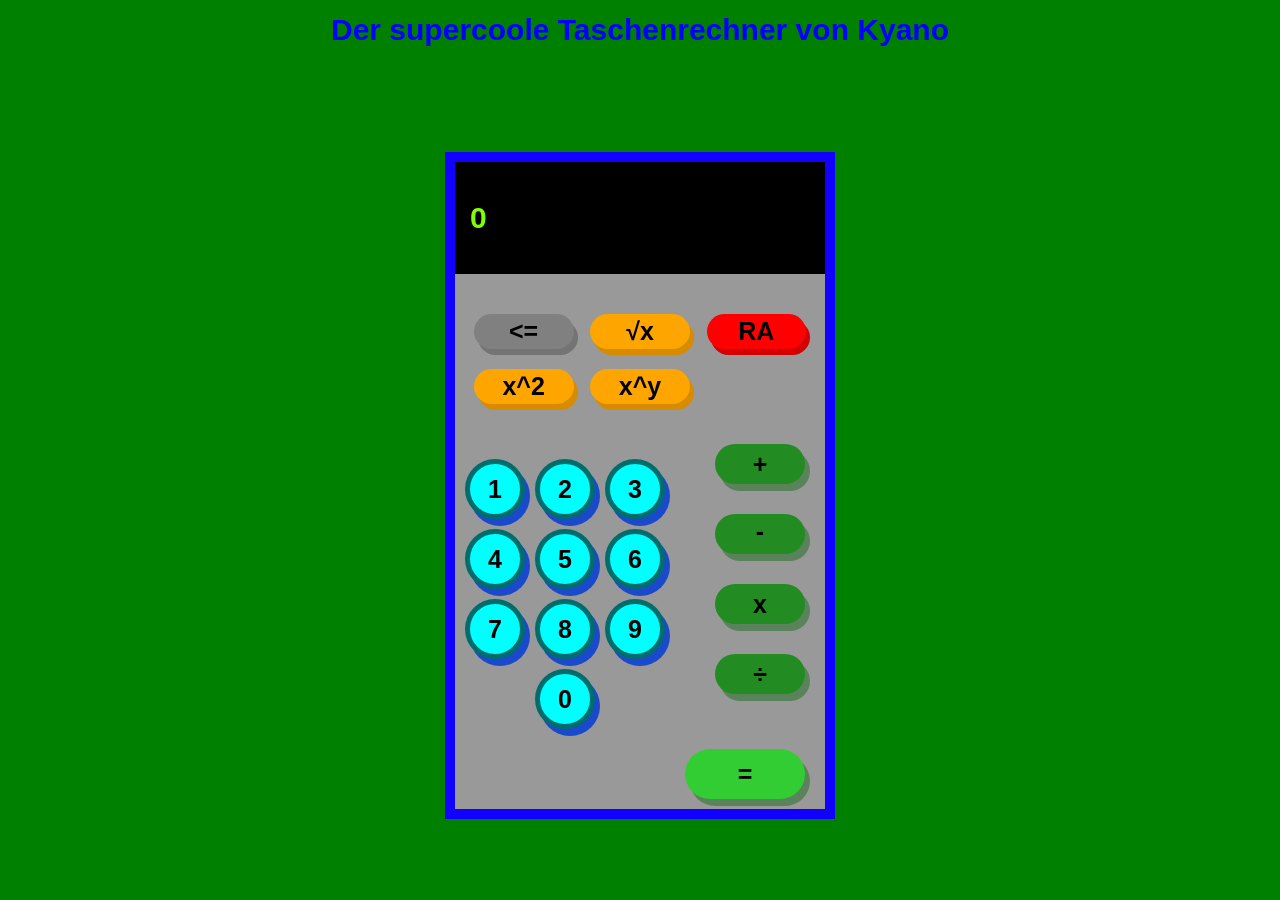
==== Programme/index.html @ 54391bef "test commit 08.09.2026" ====
<!doctype html>
<!-- Dokumenttyp als HTML5 deklarieren -->
<html lang="de">
  <!--Sprache auf Deutsch setzen-->
  <head>
    <meta charset="UTF-8" />
    <!--Sonderzeichen korrekt darstellen-->
    <meta name="viewport" content="width=device-width, initial-scale=1.0" />
    <!-- Responsives Design ermöglichen für Geräte -->
    <title>Taschenrechnerprojekt</title>
    <!-- Titel der Webseite -->
    <link rel="stylesheet" href="style.css" />
    <!-- Verknüpfung mit der CSS-Datei für das Design -->
  </head>

  <body>
    <!-- Hauptinhalt der Webseite -->
    <h1>Der supercoole Taschenrechner von Kyano</h1>

    <div class="box">
      <div class="display" id="display">0</div>

      <div class="rechner-unten">
        <div class="Zusatzknöpfe">
          <div class="löschknopf">&lt;=</div>
          <!--&lt weil < wird für tags benutzt-->

          <div class="wurzelknopf">√x</div>
          <div class="resetknopf">RA</div>
          <div class="quadratknopf">x^2</div>
          <div class="potenzknopf">x^y</div>
        </div>

        <div class="zahlen-und-operatoren">
          <div class="zahlenbox">
            <div class="zahlenknöpfe eins">1</div>
            <div class="zahlenknöpfe zwei">2</div>
            <div class="zahlenknöpfe drü">3</div>
            <div class="zahlenknöpfe vier">4</div>
            <div class="zahlenknöpfe füf">5</div>
            <div class="zahlenknöpfe sechs">6</div>
            <div class="zahlenknöpfe sieben">7</div>
            <div class="zahlenknöpfe acht">8</div>
            <div class="zahlenknöpfe nün">9</div>
            <div class="zahlenknöpfe null">0</div>
          </div>

          <div class="rechenoperator">
            <div class="rechenoperatorenknöpfe plus">+</div>
            <div class="rechenoperatorenknöpfe minus">-</div>
            <div class="rechenoperatorenknöpfe mal">x</div>
            <div class="rechenoperatorenknöpfe durch">÷</div>
          </div>
        </div>

        <div class="resultatknopf">=</div>
      </div>
    </div>

    <script src="Funktionen.js"></script>
  </body>
</html>
---- Programme/style.css ----
.box,
.box * {
  user-select: none; /* Verhindert das Markieren von Text und Elementen in der Box */
  caret-color: transparent;
}

body {
  background-color: green;
  display: flex;
  justify-content: center;
  align-items: center;
  flex-direction: column;
  font-size: 25px;
  font-weight: bold; /* Fettgedruckt */
  font-family: Arial, Helvetica, sans-serif; /*Schriftart*/
  cursor: default; /* Standard-Cursor */
}
.box {
  width: 390px; /* Breite der Box */
  min-height: 500px; /* Mindesthöhe der Box */
  border: 10px solid rgb(17, 0, 255); /* Darbe + Breite vom Rand */
  background-color: rgb(153, 153, 153); /* Graue Füllung*/
  box-sizing: border-box; /* Border wird in Grösse miteinbezogen */
  padding: 0;
  display: flex;
  flex-direction: column;
  margin-top: 100px;
}
.zahlenknöpfe {
  width: 50px;
  height: 50px;
  background-color: aqua;
  border: 5px solid rgb(0, 109, 109);
  display: flex;
  align-items: center;
  justify-content: center;
  color: rgb(0, 0, 0);
  cursor: pointer;
  border-radius: 50px; /* Runde Knöpfe */
  box-shadow: 5px 7px 0px rgba(0, 57, 214, 0.822);
}

.zahlenknöpfe:hover {
  filter: brightness(0.5);
  cursor: pointer;
}
.display {
  width: 100%;
  height: 112px;
  padding: 15px;
  background-color: #000;
  color: chartreuse;
  font-size: larger;
  display: flex;
  align-items: center;
  box-sizing: border-box; /* Padding wird in Grösse miteinbezogen */
  user-select: none; /* Verhindert das Markieren des Textes im Display */
  caret-color: transparent; /* Versteckt den Cursor im Display */
}
.zahlen-und-operatoren {
  margin-top: 20px;
  display: flex;
  gap: 20px; /* Abstand zwischen Zahlen und Operatoren */
  align-items: flex-start;
  width: 100%;
  flex: 1; /* Zahlen und Operatoren nehmen den verfügbaren Platz ein */
  margin-top: auto; /* Zahlen und Operatoren werden am unteren Rand der Box ausgerichtet */
}
.zahlenbox {
  display: grid;
  grid-template-columns: repeat(3, 1fr); /* 3 Spalten mit gleicher Breite */
  gap: 10px; /* Abstand zwischen den Knöpfen */
  width: fit-content; /* Breite passt sich dem Inhalt an */
  margin-top: 35px;
}
.null {
  grid-column: 2; /* Null in der Mitte der unteren Reihe */
  grid-row: 4; /* Null in der 4. Zeile */
}

.rechenoperatorenknöpfe {
  width: 90px;
  height: 40px;
  color: #000;
  background-color: forestgreen;
  margin-top: 10px;
  margin-bottom: 10px;
  border-radius: 50px;
  box-shadow: 5px 7px 0px rgba(0, 100, 0, 0.404);
}

.rechenoperatorenknöpfe:hover {
  filter: brightness(0.5);
  cursor: pointer;
}
.rechenoperator {
  display: flex;
  flex-direction: column;
  gap: 10px;
  margin-top: 10px;
  height: 100%;
  width: 90px;
  cursor: pointer;
  margin-left: auto; /* Rechenoperatoren werden am rechten Rand der Box ausgerichtet */
  margin-right: 10px;
}
.rechenoperator > div {
  /* Alle Rechenoperatorenknöpfe */
  display: flex;
  align-items: center;
  justify-content: center;
  font-size: 25px;
  font-weight: bold;
}
h1 {
  margin-top: 5px;
  margin-bottom: 5px;
  font-size: larger;
  color: blue;
  user-select: none;
}
.Zusatzknöpfe {
  display: flex;
  flex-wrap: wrap;
  column-gap: 5%;
  row-gap: 20px;
  width: 95%;
  margin: auto;
  margin-top: 20px;
}
.Zusatzknöpfe > div {
  display: flex;
  width: 30%;
  height: 35px;
  align-items: center;
  justify-content: center;
  border-radius: 250px;
}
.Zusatzknöpfe > div:hover {
  filter: brightness(0.5);
  cursor: pointer;
}
.löschknopf {
  box-shadow: 4px 6px 0px rgb(116 116 116);
  background-color: gray;
}
.resetknopf {
  box-shadow: 4px 6px 0px #d20000;
  background-color: red;
}
.quadratknopf {
  box-shadow: 4px 6px 0px rgb(214 139 0);
  background-color: orange;
}
.potenzknopf {
  box-shadow: 4px 6px 0px rgb(214 139 0);
  background-color: orange;
}
.wurzelknopf {
  box-shadow: 4px 6px 0px rgb(214 139 0);
  background-color: orange;
}
.resultatknopf {
  width: 120px;
  height: 50px;
  background-color: limegreen;
  margin-top: 0;
  margin-bottom: 5px;
  align-self: flex-end;
  margin-right: 10px;
  display: flex;
  align-items: center;
  justify-content: center;
  border-radius: 50px;
  box-shadow: 5px 7px 0px rgba(0, 100, 0, 0.404);
}
.resultatknopf:hover {
  filter: brightness(0.9);
  cursor: pointer;
}
.rechner-unten {
  width: 100%;
  display: flex;
  flex-direction: column;
  gap: 20px;
  flex: 1;
  padding: 20px 10px 5px;
  box-sizing: border-box;
}
div.rechenoperatorenknöpfe.minus {
  height: 35px;
  padding-bottom: 5px;
}
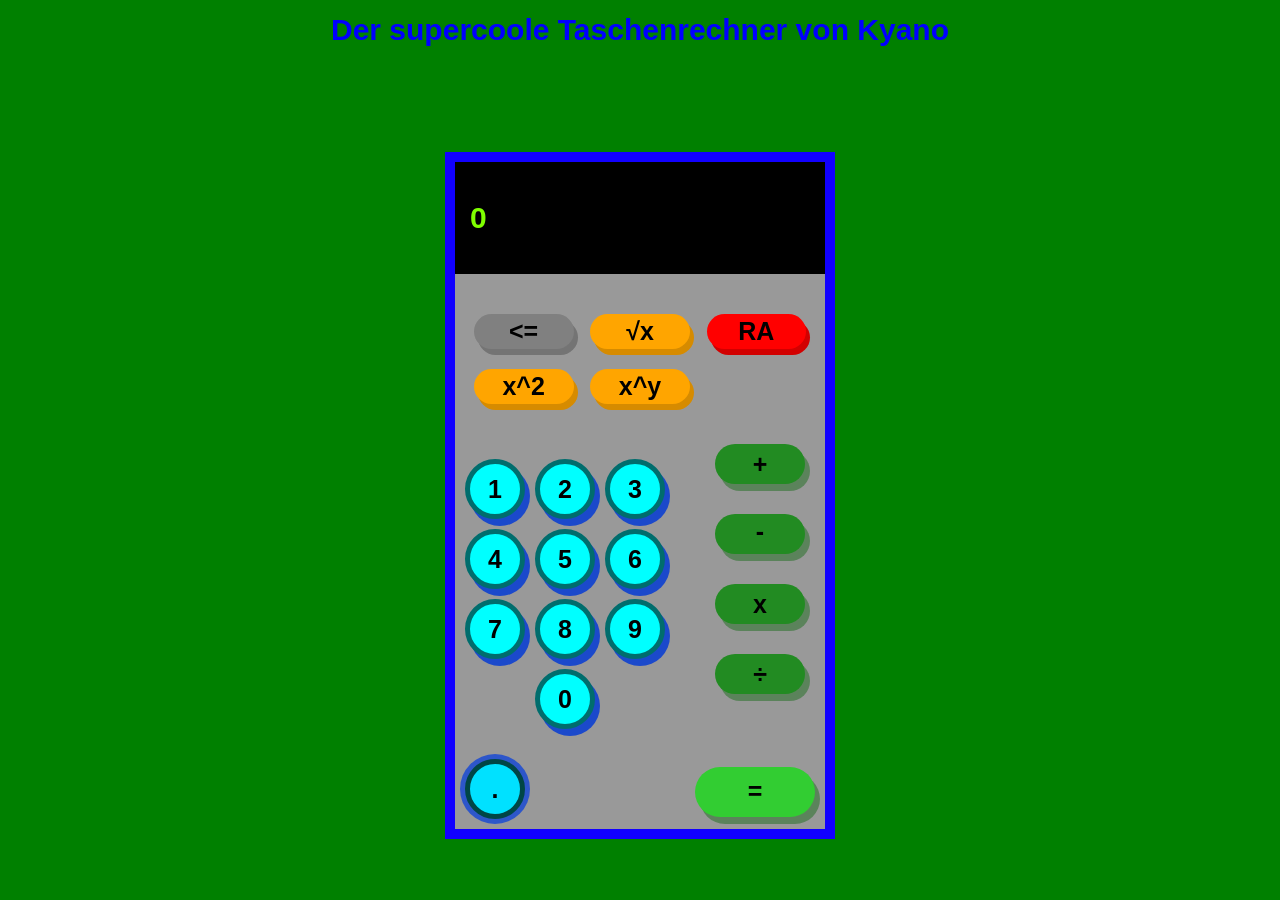
==== commit ed3c4379: "Codeverbesserung" ====
--- a/Programme/index.html
+++ b/Programme/index.html
@@ -17,43 +17,47 @@
     <!-- Hauptinhalt der Webseite -->
     <h1>Der supercoole Taschenrechner von Kyano</h1>
 
-    <div class="box">
-      <div class="display" id="display">0</div>
+    <div class="Box">
+      <div class="Display" id="Display">0</div>
 
-      <div class="rechner-unten">
+      <div class="Rechner-Zentrum">
         <div class="Zusatzknöpfe">
-          <div class="löschknopf">&lt;=</div>
+          <div class="Löschknopf">&lt;=</div>
           <!--&lt weil < wird für tags benutzt-->
 
-          <div class="wurzelknopf">√x</div>
-          <div class="resetknopf">RA</div>
-          <div class="quadratknopf">x^2</div>
-          <div class="potenzknopf">x^y</div>
+          <div class="Wurzelknopf">√x</div>
+          <div class="Resetknopf">RA</div>
+          <div class="Quadratknopf">x^2</div>
+          <div class="Potenzknopf">x^y</div>
         </div>
 
-        <div class="zahlen-und-operatoren">
-          <div class="zahlenbox">
-            <div class="zahlenknöpfe eins">1</div>
-            <div class="zahlenknöpfe zwei">2</div>
-            <div class="zahlenknöpfe drü">3</div>
-            <div class="zahlenknöpfe vier">4</div>
-            <div class="zahlenknöpfe füf">5</div>
-            <div class="zahlenknöpfe sechs">6</div>
-            <div class="zahlenknöpfe sieben">7</div>
-            <div class="zahlenknöpfe acht">8</div>
-            <div class="zahlenknöpfe nün">9</div>
-            <div class="zahlenknöpfe null">0</div>
+        <div class="Zahlen-und-Operatoren">
+          <div class="Zahlenbox">
+            <div class="Zahlenknöpfe">1</div>
+            <div class="Zahlenknöpfe">2</div>
+            <div class="Zahlenknöpfe">3</div>
+            <div class="Zahlenknöpfe">4</div>
+            <div class="Zahlenknöpfe">5</div>
+            <div class="Zahlenknöpfe">6</div>
+            <div class="Zahlenknöpfe">7</div>
+            <div class="Zahlenknöpfe">8</div>
+            <div class="Zahlenknöpfe">9</div>
+            <div class="Zahlenknöpfe null">0</div>
           </div>
 
-          <div class="rechenoperator">
-            <div class="rechenoperatorenknöpfe plus">+</div>
-            <div class="rechenoperatorenknöpfe minus">-</div>
-            <div class="rechenoperatorenknöpfe mal">x</div>
-            <div class="rechenoperatorenknöpfe durch">÷</div>
+          <div class="Rechenoperator">
+            <div class="Rechenoperatorenknöpfe plus">+</div>
+            <div class="Rechenoperatorenknöpfe minus">-</div>
+            <div class="Rechenoperatorenknöpfe mal">x</div>
+            <div class="Rechenoperatorenknöpfe durch">÷</div>
           </div>
         </div>
+     </div>
 
-        <div class="resultatknopf">=</div>
+        
+          <div class="Rechner-unten">
+          <div class="Kommaknopf">.</div>
+          <div class="Resultatknopf">=</div>
       </div>
     </div>
 
--- a/Programme/style.css
+++ b/Programme/style.css
@@ -1,5 +1,5 @@
-.box,
-.box * {
+.Box,
+.Box * {
   user-select: none; /* Verhindert das Markieren von Text und Elementen in der Box */
   caret-color: transparent;
 }
@@ -15,7 +15,7 @@
   font-family: Arial, Helvetica, sans-serif; /*Schriftart*/
   cursor: default; /* Standard-Cursor */
 }
-.box {
+.Box {
   width: 390px; /* Breite der Box */
   min-height: 500px; /* Mindesthöhe der Box */
   border: 10px solid rgb(17, 0, 255); /* Darbe + Breite vom Rand */
@@ -26,7 +26,7 @@
   flex-direction: column;
   margin-top: 100px;
 }
-.zahlenknöpfe {
+.Zahlenknöpfe {
   width: 50px;
   height: 50px;
   background-color: aqua;
@@ -35,16 +35,15 @@
   align-items: center;
   justify-content: center;
   color: rgb(0, 0, 0);
-  cursor: pointer;
   border-radius: 50px; /* Runde Knöpfe */
   box-shadow: 5px 7px 0px rgba(0, 57, 214, 0.822);
 }
 
-.zahlenknöpfe:hover {
+.Zahlenknöpfe:hover {
   filter: brightness(0.5);
   cursor: pointer;
 }
-.display {
+.Display {
   width: 100%;
   height: 112px;
   padding: 15px;
@@ -54,11 +53,8 @@
   display: flex;
   align-items: center;
   box-sizing: border-box; /* Padding wird in Grösse miteinbezogen */
-  user-select: none; /* Verhindert das Markieren des Textes im Display */
-  caret-color: transparent; /* Versteckt den Cursor im Display */
-}
-.zahlen-und-operatoren {
-  margin-top: 20px;
+}
+.Zahlen-und-Operatoren {
   display: flex;
   gap: 20px; /* Abstand zwischen Zahlen und Operatoren */
   align-items: flex-start;
@@ -66,7 +62,7 @@
   flex: 1; /* Zahlen und Operatoren nehmen den verfügbaren Platz ein */
   margin-top: auto; /* Zahlen und Operatoren werden am unteren Rand der Box ausgerichtet */
 }
-.zahlenbox {
+.Zahlenbox {
   display: grid;
   grid-template-columns: repeat(3, 1fr); /* 3 Spalten mit gleicher Breite */
   gap: 10px; /* Abstand zwischen den Knöpfen */
@@ -78,7 +74,7 @@
   grid-row: 4; /* Null in der 4. Zeile */
 }
 
-.rechenoperatorenknöpfe {
+.Rechenoperatorenknöpfe {
   width: 90px;
   height: 40px;
   color: #000;
@@ -89,11 +85,11 @@
   box-shadow: 5px 7px 0px rgba(0, 100, 0, 0.404);
 }
 
-.rechenoperatorenknöpfe:hover {
+.Rechenoperatorenknöpfe:hover {
   filter: brightness(0.5);
   cursor: pointer;
 }
-.rechenoperator {
+.Rechenoperator {
   display: flex;
   flex-direction: column;
   gap: 10px;
@@ -104,7 +100,7 @@
   margin-left: auto; /* Rechenoperatoren werden am rechten Rand der Box ausgerichtet */
   margin-right: 10px;
 }
-.rechenoperator > div {
+.Rechenoperator > div {
   /* Alle Rechenoperatorenknöpfe */
   display: flex;
   align-items: center;
@@ -140,33 +136,33 @@
   filter: brightness(0.5);
   cursor: pointer;
 }
-.löschknopf {
+.Löschknopf {
   box-shadow: 4px 6px 0px rgb(116 116 116);
   background-color: gray;
 }
-.resetknopf {
+.Resetknopf {
   box-shadow: 4px 6px 0px #d20000;
   background-color: red;
 }
-.quadratknopf {
+.Quadratknopf {
   box-shadow: 4px 6px 0px rgb(214 139 0);
   background-color: orange;
 }
-.potenzknopf {
+.Potenzknopf {
   box-shadow: 4px 6px 0px rgb(214 139 0);
   background-color: orange;
 }
-.wurzelknopf {
+.Wurzelknopf {
   box-shadow: 4px 6px 0px rgb(214 139 0);
   background-color: orange;
 }
-.resultatknopf {
+.Resultatknopf {
   width: 120px;
   height: 50px;
   background-color: limegreen;
   margin-top: 0;
   margin-bottom: 5px;
-  align-self: flex-end;
+  margin-left: auto; /* schiebt den Gleichknopf an den rechten Rand */
   margin-right: 10px;
   display: flex;
   align-items: center;
@@ -174,11 +170,35 @@
   border-radius: 50px;
   box-shadow: 5px 7px 0px rgba(0, 100, 0, 0.404);
 }
-.resultatknopf:hover {
+.Resultatknopf:hover {
   filter: brightness(0.9);
   cursor: pointer;
 }
-.rechner-unten {
+
+
+.Kommaknopf {
+  width: 50px;
+  height: 50px;
+  margin-bottom: 10px;
+  margin-left: 10px;  
+  background-color: rgb(0, 225, 255);
+  border: 5px solid rgb(0, 70, 70);
+  display: flex;
+  align-items: center;
+  justify-content: center;
+  color: rgb(0, 0, 0);
+  border-radius: 50px; /* Runde Knöpfe */
+  box-shadow: 0 0 0 5px rgba(0, 59, 223, 0.705);
+}
+
+
+.Kommaknopf:hover {
+filter: brightness(0.9);
+cursor: pointer;
+}
+
+
+.Rechner-Zentrum {
   width: 100%;
   display: flex;
   flex-direction: column;
@@ -187,7 +207,28 @@
   padding: 20px 10px 5px;
   box-sizing: border-box;
 }
-div.rechenoperatorenknöpfe.minus {
+
+
+.Rechner-unten {
+  margin-top: 25px;
+  display: flex;
+  align-items: center; /* Kommaknopf und Gleichknopf auf gleicher Höhe */
+  justify-content: space-around;
+  width: 100%;
+}
+
+
+div.Rechenoperatorenknöpfe.minus {
   height: 35px;
   padding-bottom: 5px;
 }
+
+
+
+
+
+
+
+
+
+
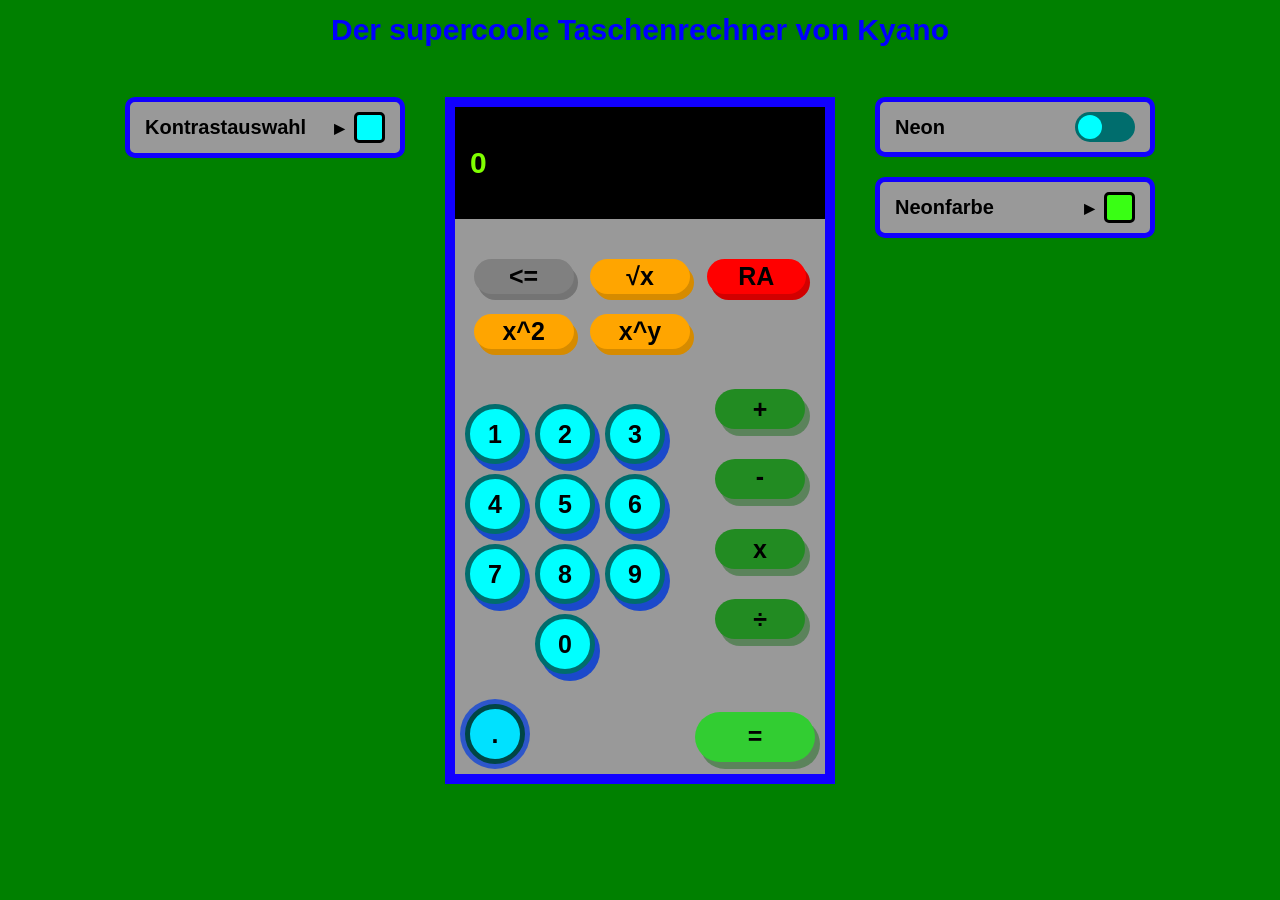
==== commit a8149544: "Projektfertigstellung" ====
--- a/Programme/index.html
+++ b/Programme/index.html
@@ -17,47 +17,121 @@
     <!-- Hauptinhalt der Webseite -->
     <h1>Der supercoole Taschenrechner von Kyano</h1>
 
-    <div class="Box">
-      <div class="Display" id="Display">0</div>
-
-      <div class="Rechner-Zentrum">
-        <div class="Zusatzknöpfe">
-          <div class="Löschknopf">&lt;=</div>
-          <!--&lt weil < wird für tags benutzt-->
-
-          <div class="Wurzelknopf">√x</div>
-          <div class="Resetknopf">RA</div>
-          <div class="Quadratknopf">x^2</div>
-          <div class="Potenzknopf">x^y</div>
+    <!-- Umgebung: Farbauswahl links, Rechner rechts -->
+    <div class="Umgebung">
+      <div class="Farbauswahl" id="Farbauswahl">
+        <div class="Farbauswahlkopf" id="Farbauswahlkopf">
+          <span>Kontrastauswahl</span>
+          <!-- span ist ein Textbehälter ohne eigene Darstellung, nur zum Gruppieren -->
+          <span class="Pfeil" id="Pfeil">▸</span>
+          <span class="Farbkästchen" id="Kopffarbkästchen"></span>
         </div>
 
-        <div class="Zahlen-und-Operatoren">
-          <div class="Zahlenbox">
-            <div class="Zahlenknöpfe">1</div>
-            <div class="Zahlenknöpfe">2</div>
-            <div class="Zahlenknöpfe">3</div>
-            <div class="Zahlenknöpfe">4</div>
-            <div class="Zahlenknöpfe">5</div>
-            <div class="Zahlenknöpfe">6</div>
-            <div class="Zahlenknöpfe">7</div>
-            <div class="Zahlenknöpfe">8</div>
-            <div class="Zahlenknöpfe">9</div>
-            <div class="Zahlenknöpfe null">0</div>
+        <div class="Farbauswahlliste" id="Farbauswahlliste">
+          <!-- data-schema speichert den Namen des Schemas direkt am Element, damit JS ihn auslesen kann -->
+          <div class="Farboption" data-schema="Standard">
+            <span>Standard</span>
+            <span class="Farbkästchen"></span>
+          </div>
+          <div class="Farboption" data-schema="Krautgarten">
+            <span>Krautgarten</span>
+            <span class="Farbkästchen"></span>
+          </div>
+          <div class="Farboption" data-schema="Herbstlaub">
+            <span>Herbstlaub</span>
+            <span class="Farbkästchen"></span>
+          </div>
+          <div class="Farboption" data-schema="Lorentpalette">
+            <span>Lorentpalette</span>
+            <span class="Farbkästchen"></span>
+          </div>
+        </div>
+      </div>
+
+      <div class="Box">
+        <div class="Display" id="Display">0</div>
+
+        <div class="Rechner-Zentrum">
+          <div class="Zusatzknöpfe">
+            <div class="Löschknopf">&lt;=</div>
+            <!--&lt weil < wird für tags benutzt-->
+
+            <div class="Wurzelknopf">√x</div>
+            <div class="Resetknopf">RA</div>
+            <div class="Quadratknopf">x^2</div>
+            <div class="Potenzknopf">x^y</div>
           </div>
 
-          <div class="Rechenoperator">
-            <div class="Rechenoperatorenknöpfe plus">+</div>
-            <div class="Rechenoperatorenknöpfe minus">-</div>
-            <div class="Rechenoperatorenknöpfe mal">x</div>
-            <div class="Rechenoperatorenknöpfe durch">÷</div>
+          <div class="Zahlen-und-Operatoren">
+            <div class="Zahlenbox">
+              <div class="Zahlenknöpfe">1</div>
+              <div class="Zahlenknöpfe">2</div>
+              <div class="Zahlenknöpfe">3</div>
+              <div class="Zahlenknöpfe">4</div>
+              <div class="Zahlenknöpfe">5</div>
+              <div class="Zahlenknöpfe">6</div>
+              <div class="Zahlenknöpfe">7</div>
+              <div class="Zahlenknöpfe">8</div>
+              <div class="Zahlenknöpfe">9</div>
+              <div class="Zahlenknöpfe null">0</div>
+            </div>
+
+            <div class="Rechenoperator">
+              <div class="Rechenoperatorenknöpfe plus">+</div>
+              <div class="Rechenoperatorenknöpfe minus">-</div>
+              <div class="Rechenoperatorenknöpfe mal">x</div>
+              <div class="Rechenoperatorenknöpfe durch">÷</div>
+            </div>
           </div>
         </div>
-     </div>
 
-        
-          <div class="Rechner-unten">
+        <div class="Rechner-unten">
           <div class="Kommaknopf">.</div>
           <div class="Resultatknopf">=</div>
+        </div>
+      </div>
+
+      <div class="Neonbereich">
+        <div class="Neonzeile">
+          <span>Neon</span>
+          <!-- label verbindet Text und Eingabefeld; ein Klick darauf schaltet die Checkbox -->
+          <label class="Schieberegler">
+            <!-- checkbox = Ankreuzfeld mit zwei Zuständen, hier unsichtbar und durch CSS ersetzt -->
+            <input type="checkbox" id="Neonschalter" />
+            <span class="Schiene"></span>
+          </label>
+        </div>
+
+        <div class="Neonauswahl" id="Neonauswahl">
+          <div class="Neonauswahlkopf" id="Neonauswahlkopf">
+            <span>Neonfarbe</span>
+            <span class="Pfeil" id="Neonpfeil">▸</span>
+            <span class="Farbkästchen" id="Neonkopffarbkästchen"></span>
+          </div>
+
+          <div class="Neonauswahlliste" id="Neonauswahlliste">
+            <div class="Neonoption" data-neonfarbe="Grün">
+              <span>Grün</span>
+              <span class="Farbkästchen"></span>
+            </div>
+            <div class="Neonoption" data-neonfarbe="Hellblau">
+              <span>Hellblau</span>
+              <span class="Farbkästchen"></span>
+            </div>
+            <div class="Neonoption" data-neonfarbe="Dunkelblau">
+              <span>Dunkelblau</span>
+              <span class="Farbkästchen"></span>
+            </div>
+            <div class="Neonoption" data-neonfarbe="Orange">
+              <span>Orange</span>
+              <span class="Farbkästchen"></span>
+            </div>
+            <div class="Neonoption" data-neonfarbe="Rot">
+              <span>Rot</span>
+              <span class="Farbkästchen"></span>
+            </div>
+          </div>
+        </div>
       </div>
     </div>
 
--- a/Programme/style.css
+++ b/Programme/style.css
@@ -1,3 +1,100 @@
+/* :root ist das oberste Element der Seite; hier definierte Variablen gelten überall */
+:root {
+  --Hintergrund: green;
+  --Boxrahmen: rgb(17, 0, 255);
+  --Boxfüllung: rgb(153, 153, 153);
+  --Zahlenknopf: aqua;
+  --Zahlenknopfrahmen: rgb(0, 109, 109);
+  --Zahlenknopfschatten: rgba(0, 57, 214, 0.822);
+  --Operatorknopf: forestgreen;
+  --Operatorknopfschatten: rgba(0, 100, 0, 0.404);
+  --Displayhintergrund: #000;
+  --Displayschrift: chartreuse;
+  --Titelschrift: blue;
+  --Knopfschrift: rgb(0, 0, 0);
+  --Löschknopf: gray;
+  --Löschknopfschatten: rgb(116 116 116);
+  --Resetknopf: red;
+  --Resetknopfschatten: #d20000;
+  --Zusatzknopf: orange;
+  --Zusatzknopfschatten: rgb(214 139 0);
+  --Resultatknopf: limegreen;
+  --Kommaknopf: rgb(0, 225, 255);
+  --Kommaknopfrahmen: rgb(0, 70, 70);
+  --Kommaknopfschatten: rgba(0, 59, 223, 0.705);
+  --Schiene: rgb(0, 109, 109);
+}
+
+/* [data-farbschema="Krautgarten"] greift, sobald das body-Element dieses Attribut trägt; die Variablen überschreiben dann die aus :root */
+body[data-farbschema="Krautgarten"] {
+  --Hintergrund: #967d69;
+  --Boxrahmen: #a8d4ad;
+  --Boxfüllung: #92b9bd;
+  --Zahlenknopf: #f2f79e;
+  --Zahlenknopfrahmen: #a8d4ad;
+  --Zahlenknopfschatten: #967d69;
+  --Operatorknopf: #e8ec67;
+  --Operatorknopfschatten: #967d69;
+  --Resultatknopf: #e8ec67;
+  --Kommaknopf: #f2f79e;
+  --Kommaknopfrahmen: #a8d4ad;
+  --Kommaknopfschatten: #967d69;
+  --Titelschrift: #f2f79e;
+  --Löschknopf: #967d69;
+  --Löschknopfschatten: #967d69;
+  --Resetknopf: #967d69;
+  --Resetknopfschatten: #967d69;
+  --Zusatzknopf: #a8d4ad;
+  --Zusatzknopfschatten: #967d69;
+  --Schiene: #a8d4ad;
+}
+
+body[data-farbschema="Herbstlaub"] {
+  --Hintergrund: #313715;
+  --Boxrahmen: #d16014;
+  --Boxfüllung: #939f5c;
+  --Zahlenknopf: #e2f9b8;
+  --Zahlenknopfrahmen: #939f5c;
+  --Zahlenknopfschatten: #313715;
+  --Operatorknopf: #bbce8a;
+  --Operatorknopfschatten: #313715;
+  --Resultatknopf: #bbce8a;
+  --Kommaknopf: #e2f9b8;
+  --Kommaknopfrahmen: #939f5c;
+  --Kommaknopfschatten: #313715;
+  --Titelschrift: #e2f9b8;
+  --Löschknopf: #313715;
+  --Löschknopfschatten: #313715;
+  --Resetknopf: #d16014;
+  --Resetknopfschatten: #313715;
+  --Zusatzknopf: #bbce8a;
+  --Zusatzknopfschatten: #313715;
+  --Schiene: #313715;
+}
+
+body[data-farbschema="Lorentpalette"] {
+  --Hintergrund: #7161ef;
+  --Boxrahmen: #957fef;
+  --Boxfüllung: #b79ced;
+  --Zahlenknopf: #efd9ce;
+  --Zahlenknopfrahmen: #957fef;
+  --Zahlenknopfschatten: #7161ef;
+  --Operatorknopf: #dec0f1;
+  --Operatorknopfschatten: #7161ef;
+  --Resultatknopf: #dec0f1;
+  --Kommaknopf: #efd9ce;
+  --Kommaknopfrahmen: #957fef;
+  --Kommaknopfschatten: #7161ef;
+  --Titelschrift: #efd9ce;
+  --Löschknopf: #939f5c;
+  --Löschknopfschatten: #313715;
+  --Resetknopf: #d16014;
+  --Resetknopfschatten: #313715;
+  --Zusatzknopf: #bbce8a;
+  --Zusatzknopfschatten: #313715;
+  --Schiene: #957fef;
+}
+
 .Box,
 .Box * {
   user-select: none; /* Verhindert das Markieren von Text und Elementen in der Box */
@@ -5,50 +102,44 @@
 }
 
 body {
-  background-color: green;
+  background-color: var(--Hintergrund);
   display: flex;
   justify-content: center;
   align-items: center;
   flex-direction: column;
   font-size: 25px;
   font-weight: bold; /* Fettgedruckt */
-  font-family: Arial, Helvetica, sans-serif; /*Schriftart*/
+  font-family: Arial, Helvetica, sans-serif; /* Schriftart */
   cursor: default; /* Standard-Cursor */
 }
 .Box {
   width: 390px; /* Breite der Box */
   min-height: 500px; /* Mindesthöhe der Box */
-  border: 10px solid rgb(17, 0, 255); /* Darbe + Breite vom Rand */
-  background-color: rgb(153, 153, 153); /* Graue Füllung*/
+  border: 10px solid var(--Boxrahmen); /* Farbe + Breite vom Rand */
+  background-color: var(--Boxfüllung); /* Füllung */
   box-sizing: border-box; /* Border wird in Grösse miteinbezogen */
-  padding: 0;
   display: flex;
   flex-direction: column;
-  margin-top: 100px;
+  margin-top: 45px;
 }
 .Zahlenknöpfe {
   width: 50px;
   height: 50px;
-  background-color: aqua;
-  border: 5px solid rgb(0, 109, 109);
+  background-color: var(--Zahlenknopf);
+  border: 5px solid var(--Zahlenknopfrahmen);
   display: flex;
   align-items: center;
   justify-content: center;
-  color: rgb(0, 0, 0);
+  color: var(--Knopfschrift);
   border-radius: 50px; /* Runde Knöpfe */
-  box-shadow: 5px 7px 0px rgba(0, 57, 214, 0.822);
-}
-
-.Zahlenknöpfe:hover {
-  filter: brightness(0.5);
-  cursor: pointer;
-}
+  box-shadow: 5px 7px 0px var(--Zahlenknopfschatten);
+}
+
 .Display {
-  width: 100%;
   height: 112px;
   padding: 15px;
-  background-color: #000;
-  color: chartreuse;
+  background-color: var(--Displayhintergrund);
+  color: var(--Displayschrift);
   font-size: larger;
   display: flex;
   align-items: center;
@@ -58,7 +149,6 @@
   display: flex;
   gap: 20px; /* Abstand zwischen Zahlen und Operatoren */
   align-items: flex-start;
-  width: 100%;
   flex: 1; /* Zahlen und Operatoren nehmen den verfügbaren Platz ein */
   margin-top: auto; /* Zahlen und Operatoren werden am unteren Rand der Box ausgerichtet */
 }
@@ -77,18 +167,17 @@
 .Rechenoperatorenknöpfe {
   width: 90px;
   height: 40px;
-  color: #000;
-  background-color: forestgreen;
+  color: var(--Knopfschrift);
+  background-color: var(--Operatorknopf);
   margin-top: 10px;
   margin-bottom: 10px;
   border-radius: 50px;
-  box-shadow: 5px 7px 0px rgba(0, 100, 0, 0.404);
-}
-
-.Rechenoperatorenknöpfe:hover {
-  filter: brightness(0.5);
-  cursor: pointer;
-}
+  box-shadow: 5px 7px 0px var(--Operatorknopfschatten);
+  display: flex;
+  align-items: center;
+  justify-content: center;
+}
+
 .Rechenoperator {
   display: flex;
   flex-direction: column;
@@ -96,23 +185,15 @@
   margin-top: 10px;
   height: 100%;
   width: 90px;
-  cursor: pointer;
   margin-left: auto; /* Rechenoperatoren werden am rechten Rand der Box ausgerichtet */
   margin-right: 10px;
 }
-.Rechenoperator > div {
-  /* Alle Rechenoperatorenknöpfe */
-  display: flex;
-  align-items: center;
-  justify-content: center;
-  font-size: 25px;
-  font-weight: bold;
-}
+
 h1 {
   margin-top: 5px;
   margin-bottom: 5px;
   font-size: larger;
-  color: blue;
+  color: var(--Titelschrift);
   user-select: none;
 }
 .Zusatzknöpfe {
@@ -131,36 +212,29 @@
   align-items: center;
   justify-content: center;
   border-radius: 250px;
-}
-.Zusatzknöpfe > div:hover {
-  filter: brightness(0.5);
-  cursor: pointer;
-}
+  box-sizing: border-box;
+}
+
 .Löschknopf {
-  box-shadow: 4px 6px 0px rgb(116 116 116);
-  background-color: gray;
+  box-shadow: 4px 6px 0px var(--Löschknopfschatten);
+  background-color: var(--Löschknopf);
 }
 .Resetknopf {
-  box-shadow: 4px 6px 0px #d20000;
-  background-color: red;
-}
-.Quadratknopf {
-  box-shadow: 4px 6px 0px rgb(214 139 0);
-  background-color: orange;
-}
-.Potenzknopf {
-  box-shadow: 4px 6px 0px rgb(214 139 0);
-  background-color: orange;
-}
+  box-shadow: 4px 6px 0px var(--Resetknopfschatten);
+  background-color: var(--Resetknopf);
+}
+
+.Quadratknopf,
+.Potenzknopf,
 .Wurzelknopf {
-  box-shadow: 4px 6px 0px rgb(214 139 0);
-  background-color: orange;
-}
+  box-shadow: 4px 6px 0px var(--Zusatzknopfschatten);
+  background-color: var(--Zusatzknopf);
+}
+
 .Resultatknopf {
   width: 120px;
   height: 50px;
-  background-color: limegreen;
-  margin-top: 0;
+  background-color: var(--Resultatknopf);
   margin-bottom: 5px;
   margin-left: auto; /* schiebt den Gleichknopf an den rechten Rand */
   margin-right: 10px;
@@ -168,38 +242,25 @@
   align-items: center;
   justify-content: center;
   border-radius: 50px;
-  box-shadow: 5px 7px 0px rgba(0, 100, 0, 0.404);
-}
-.Resultatknopf:hover {
-  filter: brightness(0.9);
-  cursor: pointer;
-}
-
+  box-shadow: 5px 7px 0px var(--Operatorknopfschatten);
+}
 
 .Kommaknopf {
   width: 50px;
   height: 50px;
   margin-bottom: 10px;
-  margin-left: 10px;  
-  background-color: rgb(0, 225, 255);
-  border: 5px solid rgb(0, 70, 70);
+  margin-left: 10px;
+  background-color: var(--Kommaknopf);
+  border: 5px solid var(--Kommaknopfrahmen);
   display: flex;
   align-items: center;
   justify-content: center;
-  color: rgb(0, 0, 0);
+  color: var(--Knopfschrift);
   border-radius: 50px; /* Runde Knöpfe */
-  box-shadow: 0 0 0 5px rgba(0, 59, 223, 0.705);
-}
-
-
-.Kommaknopf:hover {
-filter: brightness(0.9);
-cursor: pointer;
-}
-
+  box-shadow: 0 0 0 5px var(--Kommaknopfschatten);
+}
 
 .Rechner-Zentrum {
-  width: 100%;
   display: flex;
   flex-direction: column;
   gap: 20px;
@@ -208,27 +269,241 @@
   box-sizing: border-box;
 }
 
-
 .Rechner-unten {
   margin-top: 25px;
   display: flex;
   align-items: center; /* Kommaknopf und Gleichknopf auf gleicher Höhe */
-  justify-content: space-around;
-  width: 100%;
-}
-
-
-div.Rechenoperatorenknöpfe.minus {
+}
+
+.minus {
   height: 35px;
   padding-bottom: 5px;
 }
 
-
-
-
-
-
-
-
-
-
+/* Hover-Verhalten für alle Knöpfe gemeinsam */
+.Zahlenknöpfe:hover,
+.Rechenoperatorenknöpfe:hover,
+.Zusatzknöpfe > div:hover,
+.Kommaknopf:hover,
+.Resultatknopf:hover {
+  filter: brightness(0.5); /* dunkelt den Knopf ab */
+  cursor: pointer;
+}
+
+.Umgebung {
+  display: flex;
+  align-items: flex-start; /* Dropdown oben ausrichten statt mittig */
+  gap: 40px; /* Abstand zwischen Dropdown und Rechner */
+  user-select: none;
+}
+
+.Farbauswahl {
+  margin-top: 45px; /* gleiche Höhe wie der Rechner */
+  width: 280px;
+  position: relative; /* macht dieses Element zum Bezugspunkt für die Liste darunter */
+  font-size: 20px;
+  user-select: none;
+}
+
+.Farbauswahlkopf {
+  display: flex;
+  align-items: center;
+  gap: 10px;
+  padding: 10px 15px;
+  background-color: var(--Boxfüllung);
+  border: 5px solid var(--Boxrahmen);
+  border-radius: 10px;
+  cursor: pointer;
+}
+
+.Pfeil {
+  margin-left: auto; /* schiebt den Pfeil nach rechts, Farbkästchen folgt dahinter */
+}
+
+.Farbkästchen {
+  width: 25px;
+  height: 25px;
+  border: 3px solid var(--Knopfschrift);
+  border-radius: 5px;
+}
+
+.Farbauswahlliste {
+  position: absolute; /* löst die Liste aus dem Textfluss, sie legt sich über den Inhalt darunter */
+  top: 100%; /* beginnt genau unterhalb des Kopfes */
+  width: 100%;
+  margin-top: -5px;
+  background-color: var(--Boxfüllung);
+  border: 5px solid var(--Boxrahmen);
+  border-radius: 10px;
+  box-sizing: border-box;
+  display: none; /* Liste ist zunächst unsichtbar, JS blendet sie ein */
+}
+
+.Farbauswahlliste.Offen {
+  display: block; /* zweite Klasse, die JS zusätzlich setzt, um die Liste zu zeigen */
+}
+
+.Farboption {
+  display: flex;
+  align-items: center;
+  gap: 10px;
+  padding: 10px 15px;
+  cursor: pointer;
+}
+
+.Farboption .Farbkästchen {
+  margin-left: auto;
+}
+
+.Farboption:hover {
+  filter: brightness(0.9);
+}
+
+.Farboption.Aktiv {
+  background-color: blue; /* markiert das gerade gewählte Schema */
+  color: white;
+}
+
+.Neonbereich {
+  margin-top: 45px; /* gleiche Höhe wie der Rechner */
+  width: 280px;
+  font-size: 20px;
+  user-select: none;
+}
+
+.Neonzeile {
+  display: flex;
+  align-items: center;
+  gap: 10px;
+  padding: 10px 15px;
+  background-color: var(--Boxfüllung);
+  border: 5px solid var(--Boxrahmen);
+  border-radius: 10px;
+}
+
+.Schieberegler {
+  margin-left: auto;
+  width: 60px;
+  height: 30px;
+  position: relative;
+  cursor: pointer;
+}
+
+.Schieberegler input {
+  display: none; /* die Checkbox selbst wird ausgeblendet, sichtbar ist nur die Schiene */
+}
+
+.Schiene {
+  position: absolute;
+  top: 0;
+  left: 0;
+  width: 100%;
+  height: 100%;
+  background-color: var(--Schiene);
+  border-radius: 30px;
+  transition: background-color 0.2s; /* transition lässt die Farbe weich wechseln statt zu springen, hier über 0.2 Sekunden */
+}
+
+/* ::before erzeugt ein zusätzliches Element im Inneren, hier der runde Knopf auf der Schiene */
+.Schiene::before {
+  content: ""; /* content ist Pflicht, damit ::before überhaupt erscheint; leer, weil nur die Form zählt */
+  position: absolute;
+  top: 3px;
+  left: 3px;
+  width: 24px;
+  height: 24px;
+  background-color: var(--Zahlenknopf);
+  border-radius: 50%;
+  transition: left 0.2s;
+}
+
+/* :checked greift, wenn die Checkbox angekreuzt ist; das + wählt das direkt folgende Geschwisterelement */
+.Schieberegler input:checked + .Schiene {
+  background-color: var(--Resultatknopf);
+}
+
+.Schieberegler input:checked + .Schiene::before {
+  left: 33px; /* schiebt den Knopf nach rechts */
+}
+
+.Neonauswahl {
+  margin-top: 20px; /* Abstand zur Neonzeile darüber */
+  position: relative;
+}
+
+.Neonauswahlkopf {
+  display: flex;
+  align-items: center;
+  gap: 10px;
+  padding: 10px 15px;
+  background-color: var(--Boxfüllung);
+  border: 5px solid var(--Boxrahmen);
+  border-radius: 10px;
+  cursor: pointer;
+}
+
+.Neonauswahlliste {
+  position: absolute;
+  top: 100%;
+  width: 100%;
+  margin-top: -5px;
+  background-color: var(--Boxfüllung);
+  border: 5px solid var(--Boxrahmen);
+  border-radius: 10px;
+  box-sizing: border-box;
+  display: none;
+}
+
+.Neonauswahlliste.Offen {
+  display: block;
+}
+
+.Neonoption {
+  display: flex;
+  align-items: center;
+  gap: 10px;
+  padding: 10px 15px;
+  cursor: pointer;
+}
+
+.Neonoption .Farbkästchen {
+  margin-left: auto;
+}
+
+.Neonoption:hover {
+  filter: brightness(0.9);
+}
+
+.Neonoption.Aktiv {
+  background-color: blue;
+  color: white;
+}
+
+/* [data-neon="true"] greift, sobald der Schalter an ist */
+body[data-neon="true"] .Zahlenknöpfe,
+body[data-neon="true"] .Rechenoperatorenknöpfe,
+body[data-neon="true"] .Zusatzknöpfe > div,
+body[data-neon="true"] .Kommaknopf,
+body[data-neon="true"] .Resultatknopf {
+  border: 3px solid var(--Neonfarbe); /* nur der Rand, der Schlagschatten der Knöpfe bleibt erhalten */
+}
+
+body[data-neon="true"] .Box {
+  border-color: var(--Neonfarbe);
+  box-shadow:
+    0 0 25px 5px var(--Neonfarbe),
+    inset 0 0 25px 5px var(--Neonfarbe); /* inset legt den Schatten nach innen statt nach aussen */
+}
+
+body[data-neon="true"] .Display {
+  box-shadow: inset 0 0 20px 3px var(--Neonfarbe);
+}
+
+body[data-neon="true"] .Farbauswahlkopf,
+body[data-neon="true"] .Farbauswahlliste,
+body[data-neon="true"] .Neonzeile,
+body[data-neon="true"] .Neonauswahlkopf,
+body[data-neon="true"] .Neonauswahlliste {
+  border-color: var(--Neonfarbe);
+  box-shadow: 0 0 15px 3px var(--Neonfarbe);
+}
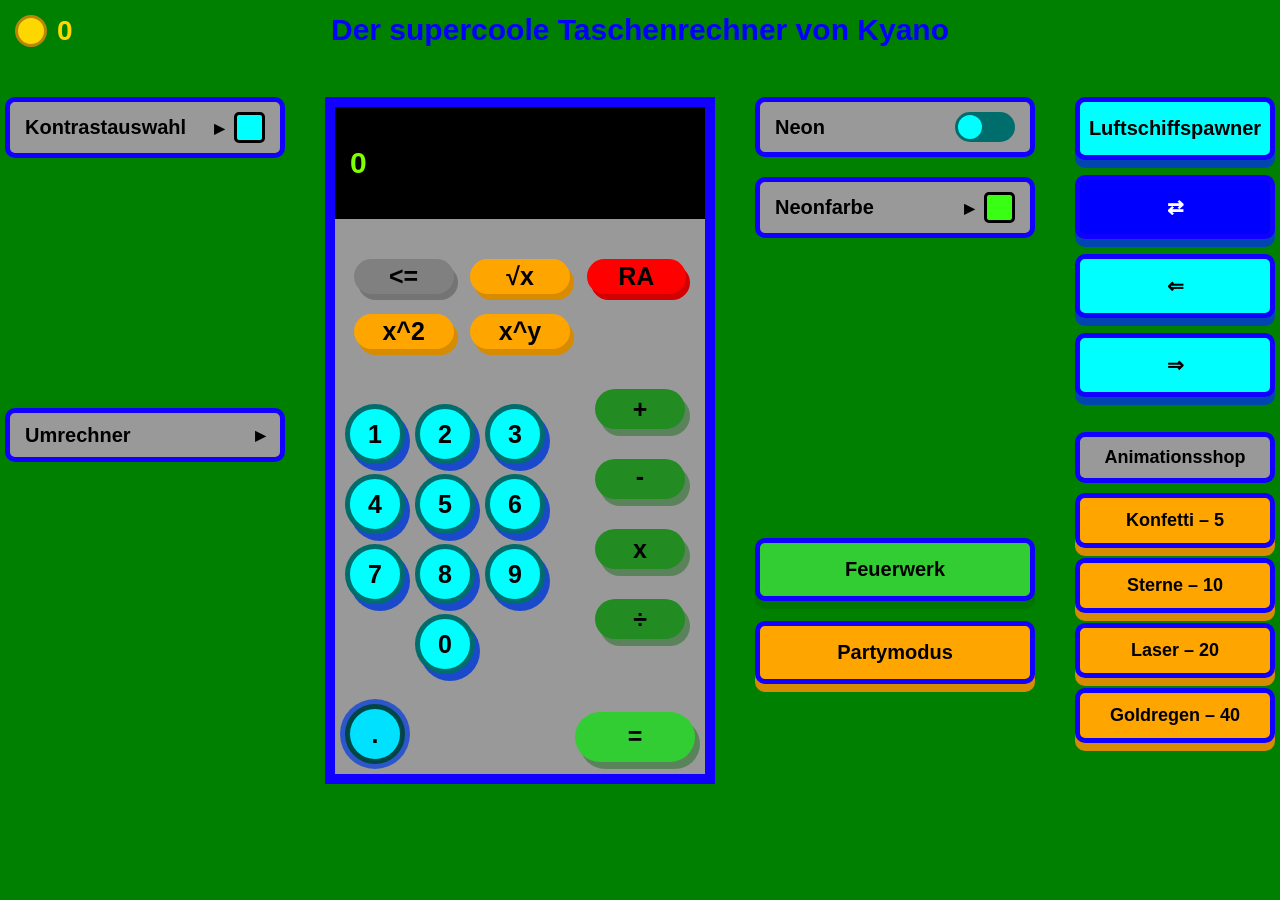
==== commit 76097db3: "Feuerwerk, Partymodus, Umrechner, Luftschiffe und Animationsshop" ====
--- a/Programme/index.html
+++ b/Programme/index.html
@@ -14,36 +14,64 @@
   </head>
 
   <body>
+    <div class="Münzanzeige">
+      <div class="Münze"></div>
+      <span id="Münzzahl">0</span>
+    </div>
     <!-- Hauptinhalt der Webseite -->
     <h1>Der supercoole Taschenrechner von Kyano</h1>
 
     <!-- Umgebung: Farbauswahl links, Rechner rechts -->
     <div class="Umgebung">
-      <div class="Farbauswahl" id="Farbauswahl">
-        <div class="Farbauswahlkopf" id="Farbauswahlkopf">
-          <span>Kontrastauswahl</span>
-          <!-- span ist ein Textbehälter ohne eigene Darstellung, nur zum Gruppieren -->
-          <span class="Pfeil" id="Pfeil">▸</span>
-          <span class="Farbkästchen" id="Kopffarbkästchen"></span>
+      <div class="Linkespalte">
+        <div class="Farbauswahl" id="Farbauswahl">
+          <div class="Farbauswahlkopf" id="Farbauswahlkopf">
+            <span>Kontrastauswahl</span>
+            <!-- span ist ein Textbehälter ohne eigene Darstellung, nur zum Gruppieren -->
+            <span class="Pfeil" id="Pfeil">▸</span>
+            <span class="Farbkästchen" id="Kopffarbkästchen"></span>
+          </div>
+
+          <div class="Farbauswahlliste" id="Farbauswahlliste">
+            <!-- data-schema speichert den Namen des Schemas direkt am Element, damit JS ihn auslesen kann -->
+            <div class="Farboption" data-schema="Standard">
+              <span>Standard</span>
+              <span class="Farbkästchen"></span>
+            </div>
+            <div class="Farboption" data-schema="Krautgarten">
+              <span>Krautgarten</span>
+              <span class="Farbkästchen"></span>
+            </div>
+            <div class="Farboption" data-schema="Herbstlaub">
+              <span>Herbstlaub</span>
+              <span class="Farbkästchen"></span>
+            </div>
+            <div class="Farboption" data-schema="Lorentpalette">
+              <span>Lorentpalette</span>
+              <span class="Farbkästchen"></span>
+            </div>
+          </div>
         </div>
 
-        <div class="Farbauswahlliste" id="Farbauswahlliste">
-          <!-- data-schema speichert den Namen des Schemas direkt am Element, damit JS ihn auslesen kann -->
-          <div class="Farboption" data-schema="Standard">
-            <span>Standard</span>
-            <span class="Farbkästchen"></span>
+        <div class="Umrechner" id="Umrechner">
+          <div class="Umrechnerkopf" id="Umrechnerkopf">
+            <span>Umrechner</span>
+            <span class="Pfeil" id="Umrechnerpfeil">▸</span>
           </div>
-          <div class="Farboption" data-schema="Krautgarten">
-            <span>Krautgarten</span>
-            <span class="Farbkästchen"></span>
-          </div>
-          <div class="Farboption" data-schema="Herbstlaub">
-            <span>Herbstlaub</span>
-            <span class="Farbkästchen"></span>
-          </div>
-          <div class="Farboption" data-schema="Lorentpalette">
-            <span>Lorentpalette</span>
-            <span class="Farbkästchen"></span>
+
+          <div class="Umrechnerliste" id="Umrechnerliste">
+            <!-- data-einheit ist das Kürzel, mit dem JS die Einheit erkennt -->
+            <div class="Einheit" data-einheit="in">Inch</div>
+            <div class="Einheit" data-einheit="cm">Zentimeter</div>
+            <div class="Einheit" data-einheit="ft">Feet</div>
+            <div class="Einheit" data-einheit="m">Meter</div>
+            <div class="Einheit" data-einheit="mi">Mile</div>
+            <div class="Einheit" data-einheit="km">Kilometer</div>
+            <div class="Einheit" data-einheit="oz">Ounce</div>
+            <div class="Einheit" data-einheit="g">Gramm</div>
+            <div class="Einheit" data-einheit="lb">Pound</div>
+            <div class="Einheit" data-einheit="kg">Kilogramm</div>
+            <div class="Umrechnenknopf" id="Umrechnenknopf">→</div>
           </div>
         </div>
       </div>
@@ -132,6 +160,35 @@
             </div>
           </div>
         </div>
+        <div class="Feuerwerkknopf" id="Feuerwerkknopf">Feuerwerk</div>
+        <div class="Partyknopf" id="Partyknopf">Partymodus</div>
+      </div>
+
+      <div class="Luftschiffbereich">
+        <div class="Luftschiffknopf" id="Luftschiffknopf">
+          Luftschiffspawner
+        </div>
+        <!-- data-richtung legt fest, wohin das Luftschiff fliegt -->
+        <div class="Richtungsknopf Aktiv" data-richtung="zufall">⇄</div>
+        <div class="Richtungsknopf" data-richtung="links">⇐</div>
+        <div class="Richtungsknopf" data-richtung="rechts">⇒</div>
+
+        <div class="Shop">
+          <div class="Shopkopf">Animationsshop</div>
+          <!-- data-preis ist der Preis in Münzen -->
+          <div class="Shopeintrag" data-animation="Konfetti" data-preis="5">
+            Konfetti – 5
+          </div>
+          <div class="Shopeintrag" data-animation="Sterne" data-preis="10">
+            Sterne – 10
+          </div>
+          <div class="Shopeintrag" data-animation="Laser" data-preis="20">
+            Laser – 20
+          </div>
+          <div class="Shopeintrag" data-animation="Goldregen" data-preis="40">
+            Goldregen – 40
+          </div>
+        </div>
       </div>
     </div>
 
--- a/Programme/style.css
+++ b/Programme/style.css
@@ -298,7 +298,6 @@
 }
 
 .Farbauswahl {
-  margin-top: 45px; /* gleiche Höhe wie der Rechner */
   width: 280px;
   position: relative; /* macht dieses Element zum Bezugspunkt für die Liste darunter */
   font-size: 20px;
@@ -507,3 +506,416 @@
   border-color: var(--Neonfarbe);
   box-shadow: 0 0 15px 3px var(--Neonfarbe);
 }
+
+.Feuerwerkknopf {
+  margin-top: 300px;
+  padding: 15px;
+  background-color: var(--Resultatknopf);
+  color: var(--Knopfschrift);
+  border: 5px solid var(--Boxrahmen);
+  border-radius: 10px;
+  display: flex;
+  align-items: center;
+  justify-content: center;
+  cursor: pointer;
+  box-shadow: 0 8px 0 var(--Operatorknopfschatten); /* Schatten unten erzeugt die Tiefe des 3D-Knopfs */
+}
+
+.Feuerwerkknopf:hover {
+  filter: brightness(0.9);
+}
+
+/* :active greift, solange die Maustaste gedrückt ist */
+.Feuerwerkknopf:active {
+  transform: translateY(
+    6px
+  ); /* translateY verschiebt das Element senkrecht, hier 6px nach unten */
+  box-shadow: 0 2px 0 var(--Operatorknopfschatten); /* flacherer Schatten, der Knopf wirkt eingedrückt */
+}
+
+.Funke {
+  position: fixed; /* fixed positioniert am Fenster, nicht am Dokument, damit Scrollen nichts verschiebt */
+  width: 8px;
+  height: 8px;
+  border-radius: 50%;
+  pointer-events: none; /* Klicks gehen durch den Funken hindurch, er blockiert nichts */
+  z-index: 1000; /* z-index bestimmt die Stapelreihenfolge; hoher Wert = liegt über allem anderen */
+  animation: Funkenflug 1s ease-out forwards; /* animation spielt die unten definierte Bewegung ab: 1 Sekunde, zum Schluss abbremsend, Endzustand bleibt erhalten */
+}
+
+/* @keyframes beschreibt den Ablauf einer Animation von Anfang bis Ende */
+@keyframes Funkenflug {
+  from {
+    transform: translate(0, 0) scale(1); /* translate verschiebt waagrecht und senkrecht, scale ändert die Grösse */
+    opacity: 1; /* opacity ist die Sichtbarkeit: 1 voll sichtbar, 0 unsichtbar */
+  }
+  to {
+    transform: translate(var(--Flugx), var(--Flugy)) scale(0.3);
+    opacity: 0;
+  }
+}
+
+.Partyknopf {
+  margin-top: 20px;
+  padding: 15px;
+  background-color: var(--Zusatzknopf);
+  color: var(--Knopfschrift);
+  border: 5px solid var(--Boxrahmen);
+  border-radius: 10px;
+  display: flex;
+  align-items: center;
+  justify-content: center;
+  cursor: pointer;
+  box-shadow: 0 8px 0 var(--Zusatzknopfschatten);
+}
+
+.Partyknopf:hover {
+  filter: brightness(0.9);
+}
+
+.Partyknopf:active {
+  transform: translateY(6px);
+  box-shadow: 0 2px 0 var(--Zusatzknopfschatten);
+}
+
+/* Aktiv wird von JS gesetzt, solange der Partymodus läuft */
+.Partyknopf.Aktiv {
+  background-color: var(--Resetknopf);
+}
+
+.Umrechner {
+  margin-top: 250px;
+  width: 280px;
+  font-size: 20px;
+  position: relative;
+}
+
+.Umrechnerkopf {
+  display: flex;
+  align-items: center;
+  gap: 10px;
+  padding: 10px 15px;
+  background-color: var(--Boxfüllung);
+  border: 5px solid var(--Boxrahmen);
+  border-radius: 10px;
+  cursor: pointer;
+}
+
+.Umrechnerliste {
+  position: absolute;
+  top: 100%;
+  width: 100%;
+  margin-top: -5px;
+  padding: 10px;
+  background-color: var(--Boxfüllung);
+  border: 5px solid var(--Boxrahmen);
+  border-radius: 10px;
+  box-sizing: border-box;
+  display: none;
+  grid-template-columns: repeat(2, 1fr); /* zwei Spalten nebeneinander */
+  gap: 8px;
+}
+
+.Umrechnerliste.Offen {
+  display: grid;
+}
+
+.Einheit,
+.Umrechnenknopf {
+  padding: 8px;
+  font-size: 16px;
+  background-color: var(--Zahlenknopf);
+  color: var(--Knopfschrift);
+  border: 3px solid var(--Zahlenknopfrahmen);
+  border-radius: 10px;
+  display: flex;
+  align-items: center;
+  justify-content: center;
+  cursor: pointer;
+}
+
+.Einheit:hover,
+.Umrechnenknopf:hover {
+  filter: brightness(0.9);
+}
+
+/* Gewählt markiert die aktuell angeklickte Einheit */
+.Einheit.Gewählt {
+  background-color: blue;
+  color: white;
+}
+
+.Umrechnenknopf {
+  grid-column: span 2; /* span 2 lässt das Element über beide Spalten laufen */
+  background-color: var(--Resultatknopf);
+}
+
+.Linkespalte {
+  display: flex;
+  flex-direction: column; /* Farbauswahl und Umrechner untereinander */
+  margin-top: 45px; /* gleiche Höhe wie der Rechner */
+}
+
+.Luftschiffbereich {
+  margin-top: 45px; /* gleiche Höhe wie der Rechner */
+  width: 200px;
+  font-size: 20px;
+  display: flex;
+  flex-direction: column;
+  gap: 15px;
+  user-select: none;
+}
+
+.Luftschiffknopf,
+.Richtungsknopf {
+  padding: 15px;
+  background-color: var(--Zahlenknopf);
+  color: var(--Knopfschrift);
+  border: 5px solid var(--Boxrahmen);
+  border-radius: 10px;
+  display: flex;
+  align-items: center;
+  justify-content: center;
+  cursor: pointer;
+  box-shadow: 0 8px 0 var(--Zahlenknopfschatten);
+}
+
+.Luftschiffknopf:hover,
+.Richtungsknopf:hover {
+  filter: brightness(0.9);
+}
+
+.Luftschiffknopf:active,
+.Richtungsknopf:active {
+  transform: translateY(6px);
+  box-shadow: 0 2px 0 var(--Zahlenknopfschatten);
+}
+
+/* Aktiv markiert die gewählte Flugrichtung */
+.Richtungsknopf.Aktiv {
+  background-color: blue;
+  color: white;
+}
+
+.Luftschiff {
+  position: fixed;
+  top: 20%;
+  width: 180px;
+  height: 70px;
+  pointer-events: none;
+  z-index: 1000;
+}
+
+.Hülle {
+  position: absolute;
+  width: 180px;
+  height: 60px;
+  background-color: var(--Schifffarbe);
+  border-radius: 50%; /* macht aus dem Rechteck eine Ellipse */
+  border: 3px solid rgba(0, 0, 0, 0.3);
+  box-sizing: border-box;
+}
+
+.Gondel {
+  position: absolute;
+  top: 52px;
+  left: 70px;
+  width: 40px;
+  height: 18px;
+  background-color: #444;
+  border-radius: 6px;
+}
+
+.Heckflosse {
+  position: absolute;
+  top: 12px;
+  left: -8px;
+  width: 30px;
+  height: 36px;
+  background-color: var(--Schifffarbe);
+  border: 3px solid rgba(0, 0, 0, 0.3);
+  border-radius: 4px 20px 20px 4px; /* vier Werte: links oben, rechts oben, rechts unten, links unten */
+  box-sizing: border-box;
+}
+
+/* Flug von links nach rechts über den ganzen Bildschirm */
+@keyframes Flugrechts {
+  from {
+    left: -150px;
+    transform: scaleX(
+      1
+    ); /* scaleX spiegelt waagrecht: 1 normal, -1 gespiegelt */
+  }
+  to {
+    left: 100%;
+    transform: scaleX(1);
+  }
+}
+
+@keyframes Fluglinks {
+  from {
+    left: 100%;
+    transform: scaleX(-1);
+  }
+  to {
+    left: -150px;
+    transform: scaleX(-1);
+  }
+}
+
+.Münzanzeige {
+  position: fixed;
+  top: 15px;
+  left: 15px;
+  display: flex;
+  align-items: center;
+  gap: 10px;
+  font-size: 28px;
+  color: #ffd700;
+  z-index: 1001;
+  user-select: none;
+}
+
+.Münze {
+  width: 32px;
+  height: 32px;
+  border-radius: 50%;
+  background-color: #ffd700;
+  border: 3px solid #b8860b;
+  box-sizing: border-box;
+}
+
+.Shop {
+  margin-top: 20px; 
+  width: 100%;
+  font-size: 18px;
+  display: flex;
+  flex-direction: column;
+  gap: 10px;
+  user-select: none;
+}
+
+.Shopkopf {
+  padding: 10px;
+  background-color: var(--Boxfüllung);
+  color: var(--Knopfschrift);
+  border: 5px solid var(--Boxrahmen);
+  border-radius: 10px;
+  text-align: center;
+}
+
+.Shopeintrag {
+  padding: 12px;
+  background-color: var(--Zusatzknopf);
+  color: var(--Knopfschrift);
+  border: 5px solid var(--Boxrahmen);
+  border-radius: 10px;
+  display: flex;
+  align-items: center;
+  justify-content: center;
+  cursor: pointer;
+  box-shadow: 0 8px 0 var(--Zusatzknopfschatten);
+}
+
+.Shopeintrag:hover {
+  filter: brightness(0.9);
+}
+
+.Shopeintrag:active {
+  transform: translateY(6px);
+  box-shadow: 0 2px 0 var(--Zusatzknopfschatten);
+}
+
+/* Gekauft markiert freigeschaltete Animationen */
+.Shopeintrag.Gekauft {
+  background-color: var(--Resultatknopf);
+}
+
+.Konfetti,
+.Stern,
+.Laser,
+.Goldstück {
+  position: fixed;
+  pointer-events: none;
+  z-index: 1000;
+}
+
+.Konfetti {
+  width: 12px;
+  height: 20px;
+  animation: Konfettifall 3s linear forwards;
+}
+
+@keyframes Konfettifall {
+  from {
+    transform: translateY(0) rotate(0deg); /* rotate dreht das Element um den angegebenen Winkel */
+    opacity: 1;
+  }
+  to {
+    transform: translateY(105vh) rotate(var(--Drehung)); /* vh ist ein Prozent der Fensterhöhe, 105vh also knapp unter den unteren Rand */
+    opacity: 0.8;
+  }
+}
+
+.Stern {
+  font-size: 30px;
+  color: #fff8b0;
+  text-shadow: 0 0 15px #ffd700; /* text-shadow legt einen Schein um den Text */
+  animation: Sternfunkeln 2s ease-in-out forwards;
+}
+
+@keyframes Sternfunkeln {
+  0% {
+    transform: scale(0);
+    opacity: 0;
+  }
+  50% {
+    transform: scale(1.4);
+    opacity: 1;
+  }
+  100% {
+    transform: scale(0);
+    opacity: 0;
+  }
+}
+
+.Laser {
+  width: 0;
+  height: 6px;
+  border-radius: 3px;
+  animation: Laserschuss 1.5s ease-out forwards;
+}
+
+@keyframes Laserschuss {
+  0% {
+    width: 0;
+    left: 0;
+  }
+  40% {
+    width: 60vw; /* vw ist ein Prozent der Fensterbreite */
+    left: 0;
+  }
+  100% {
+    width: 0;
+    left: 100%;
+  }
+}
+
+.Goldstück {
+  width: 28px;
+  height: 28px;
+  border-radius: 50%;
+  background-color: #ffd700;
+  border: 3px solid #b8860b;
+  box-sizing: border-box;
+  animation: Goldfall 3s linear forwards;
+}
+
+@keyframes Goldfall {
+  from {
+    transform: translateY(0) rotateY(0deg); /* rotateY dreht um die senkrechte Achse, die Münze wirkt dadurch wie gekippt */
+  }
+  to {
+    transform: translateY(105vh) rotateY(1440deg);
+  }
+}
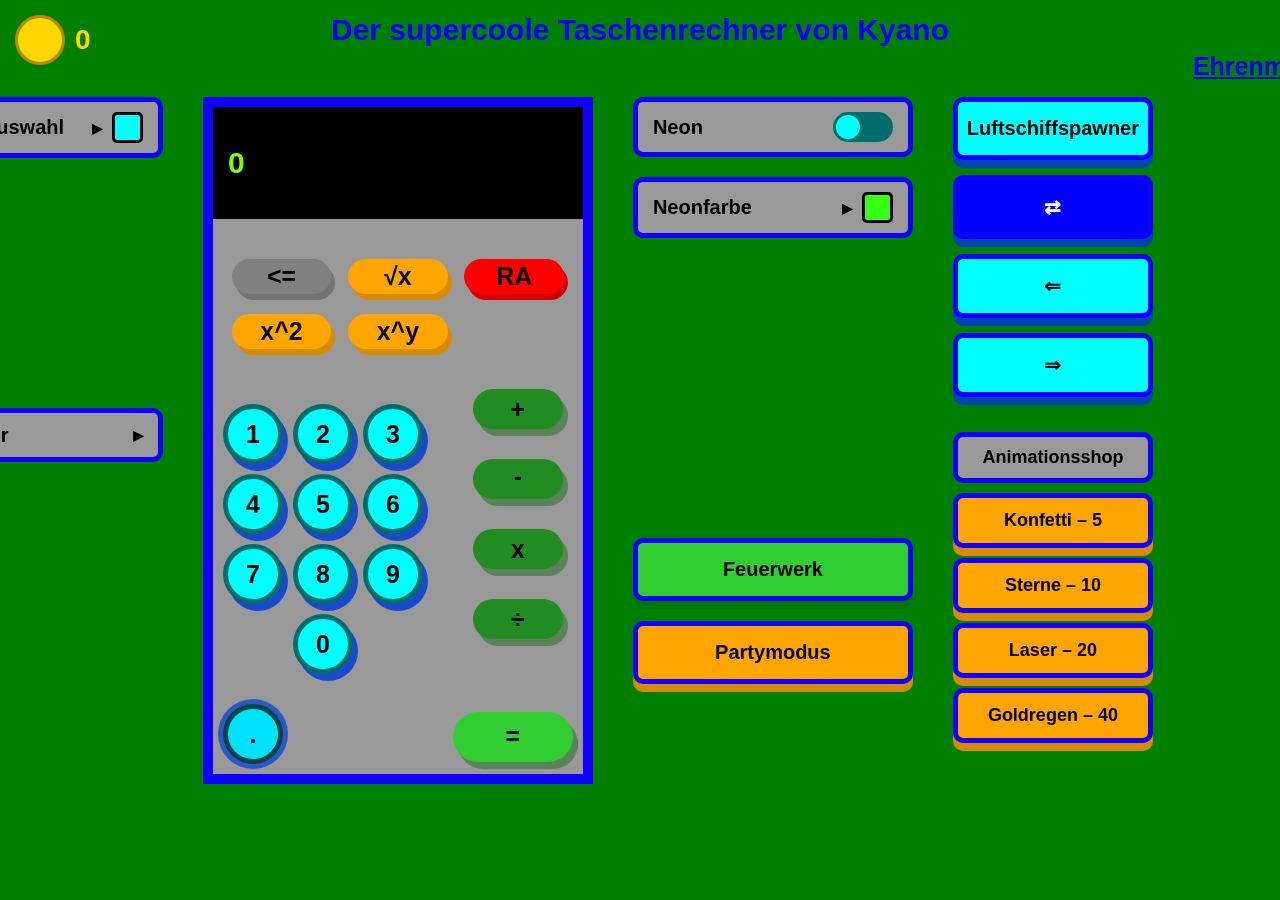
==== commit 7100ef1c: "feat: add final changes" ====
--- a/Programme/index.html
+++ b/Programme/index.html
@@ -190,6 +190,7 @@
           </div>
         </div>
       </div>
+      <div><a href="Ehrenmeldungen.html">Ehrenmeldungen</a></div>
     </div>
 
     <script src="Funktionen.js"></script>
--- a/Programme/style.css
+++ b/Programme/style.css
@@ -777,8 +777,8 @@
 }
 
 .Münze {
-  width: 32px;
-  height: 32px;
+  width: 50px;
+  height: 50px;
   border-radius: 50%;
   background-color: #ffd700;
   border: 3px solid #b8860b;
@@ -919,3 +919,8 @@
     transform: translateY(105vh) rotateY(1440deg);
   }
 }
+
+
+p {
+  font-size: xx-large;
+}
